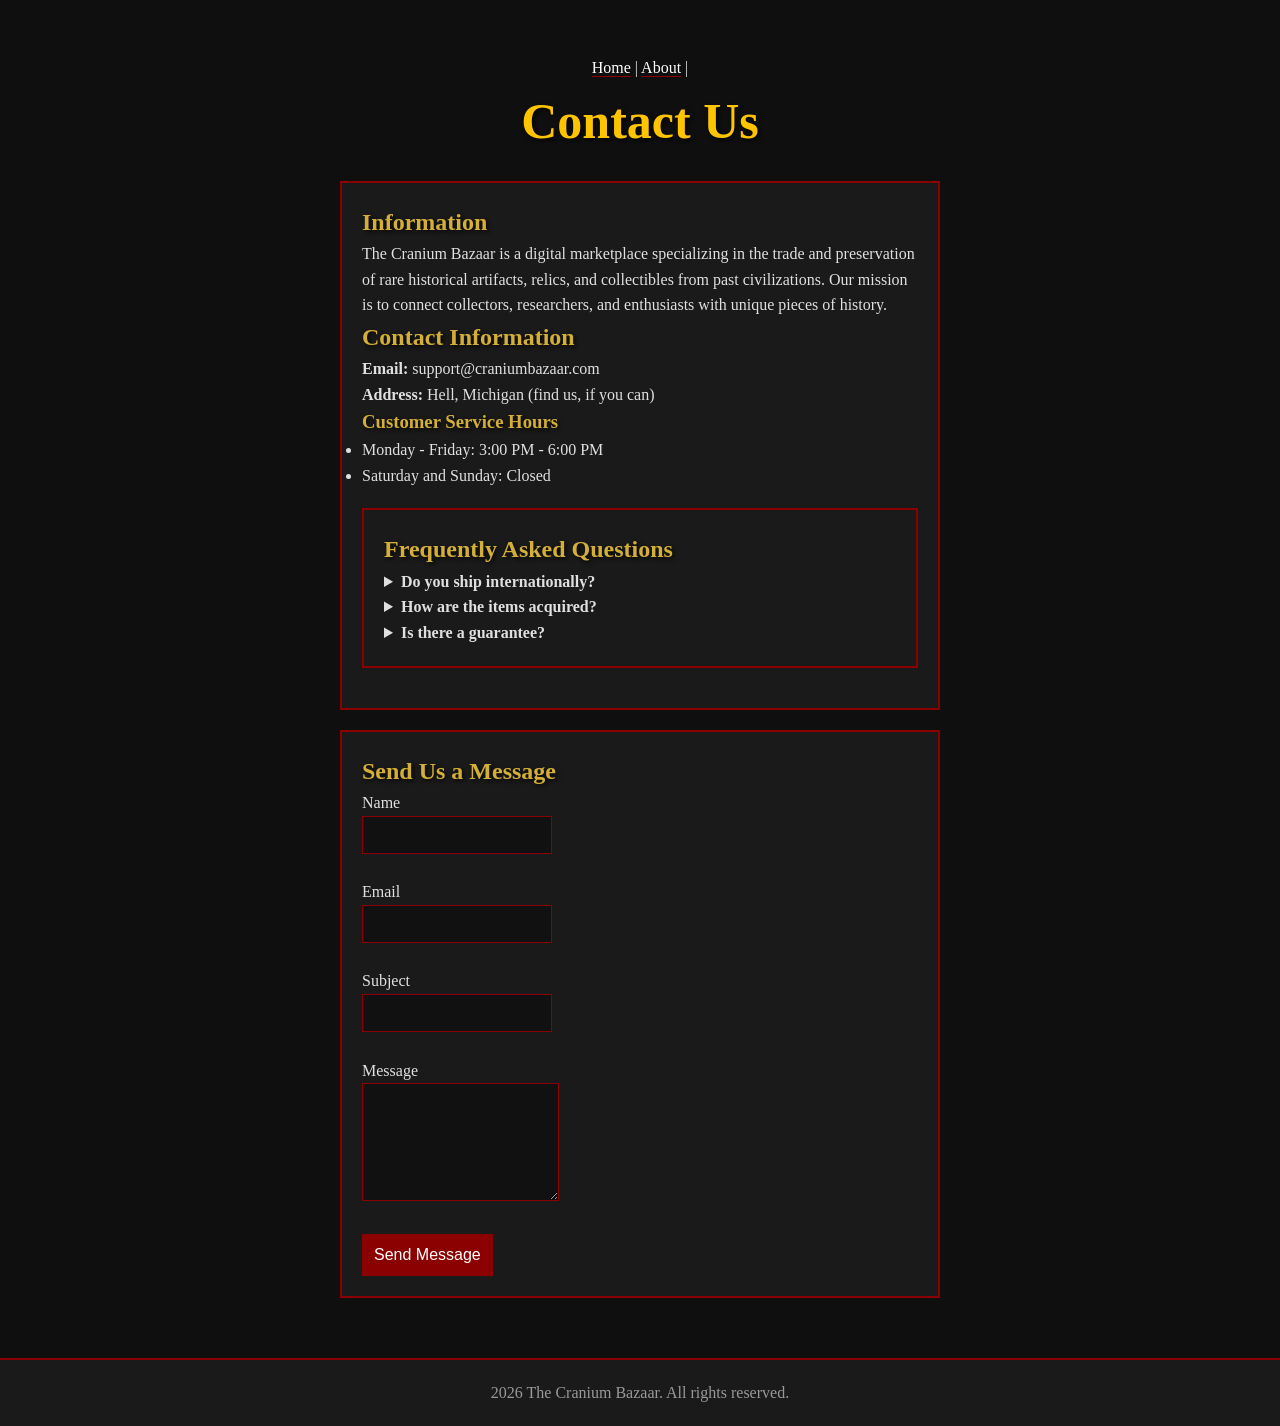
==== about.html @ eb086e93 "feat: Update website with new contact information and navigation links. added product pages and remo" ====
<!DOCTYPE html>
<html lang="en">
<head>
    <link rel="stylesheet" href="css/style.css">
    <meta charset="UTF-8">
    <meta name="viewport" content="width=device-width, initial-scale=1.0">
    <title>Contact Us</title>
</head>



<body>
    

    <main>
        <nav class="nav">
        <a href="index.html">Home</a> |
        <a href="about.html">About</a> | 
        </nav>

        <h1>Contact Us</h1>
        <div class="skull-container">
            <section>
                <h2>Information</h2>
                <p>The Cranium Bazaar is a digital marketplace specializing in the trade
                    and preservation of rare historical artifacts, relics, and collectibles
                    from past civilizations. Our mission is to connect collectors,
                    researchers, and enthusiasts with unique pieces of history.</p>
            </section>

            <section>
                <h2>Contact Information</h2>
                    
                <p><strong>Email:</strong> support@craniumbazaar.com</p>
                <p><strong>Address:</strong> Hell, Michigan (find us, if you can)</p>
                    
                <h3>Customer Service Hours</h3>
                <ul>
                    <li>Monday - Friday: 3:00 PM - 6:00 PM</li>
                    <li>Saturday and Sunday: Closed</li>
                </ul>
            </section>
            
            
            <div class="skull-container">
                
                <article>
                <section>
                    <h2>Frequently Asked Questions</h2>
                    <details>
                        <summary><strong>Do you ship internationally?</strong></summary>
                            <p>
                                Yes. International shipping is available for most products,
                                although restrictions may apply depending on local regulations.
                            </p>
                    </details>
                    
                    <details>
                        <summary><strong>How are the items acquired?</strong></summary>
                            <p>The items were acquired throught the centuries by our family ancestors through black market exploitation and
                                colony exploration.
                            </p>
                    </details>
                
                    <details>
                        <summary><strong>Is there a guarantee?</strong></summary>
                            <p>No.</p>
                    </details>
                
                </section>
                </article>
            </div>
            
        </div>

        <div class="skull-container">   
            <section>
                <h2>Send Us a Message</h2>

                <form id="contact-form">
                    <label for="name">Name</label><br>
                    <input type="text" id="name" name="name" required><br><br>

                    <label for="email">Email</label><br>
                    <input type="email" id="email" name="email" required><br><br>

                    <label for="subject">Subject</label><br>
                    <input type="text" id="subject" name="subject" required><br><br>

                    <label for="message">Message</label><br>
                    <textarea id="message" name="message" rows="6" required></textarea><br><br>

                    <button type="submit">Send Message</button>
                </form>
            </section>
        </div>

    </main>

    <footer>
        <p>2026 The Cranium Bazaar. All rights reserved.</p>
    </footer>
    
    
</body>




<script src="js/atendimento.js"></script>

</html>
---- css/style.css ----
* {
    margin: 0;
    padding: 0;
    box-sizing: border-box;
}

body {
    background-color: #0a0a0a;
    color: #e0e0e0;
    font-family: 'Cardo', 'Georgia', serif;
    line-height: 1.6;
}

header {
    background-color: #1a1a1a;
    border-bottom: 2px solid #8b0000;
    padding: 20px;
    text-align: center;
}

h1 {
    font-family: 'Cinzel', 'Cardo', serif;
    color: #ffc400;
    text-shadow: 2px 2px 4px rgba(0, 0, 0, 0.8);
    text-align: center;
    font-size: 50px;
}

h2, h3 {
    font-family: 'Cinzel', 'Cardo', serif;
    color: #d4af37;
    text-shadow: 2px 2px 4px rgba(0, 0, 0, 0.8);
}

main {
    background-color: #0f0f0f;
    padding: 40px 20px;
}

a {
    color: #ffffff;
    text-decoration: none;
    border-bottom: 1px solid #8b0000;
    transition: color 0.3s;
}

a:hover {
    color: #8b0000;
    border-bottom-color: rgb(87, 0, 0);
}

.skull-container {
    background-color: #1a1a1a;
    border: 2px solid #8b0000;
    padding: 20px;
    margin: 20px auto;
    max-width: 600px;
}

.product-detail {
    display: grid;
    grid-template-columns: 1fr;
    gap: 20px;
    align-items: start;
}

.product-detail-image {
    width: 100%;
    max-width: 420px;
    display: block;
    border: 2px solid #8b0000;
    border-radius: 8px;
    background-color: #111;
    padding: 6px;
    align-self: center;
}

.product-title {
    background-color: #111;
    border: 1px solid #8b0000;
    padding: 18px;
}

.price {
    color: #ffc400;
    font-size: 1.8rem;
    font-weight: bold;
    margin: 12px 0;
}

.buy-now-button {
    display: inline-block;
    text-decoration: none;
    margin-top: 12px;
}

.back-link {
    display: inline-block;
    margin-top: 18px;
}

.contact-container {
    background-color: #1a1a1a;
    border: 2px solid #8b0000;
    padding: 20px;
    margin: 20px auto;
    max-width: 300px;
    text-align: center;
}

.product-list {
    list-style: none;
    margin: 0;
    padding: 0;
}

.product-list li {
    display: flex;
    align-items: center;
    gap: 12px;
    margin-bottom: 12px;
}

#banner{
    width: 100%;
    max-width: 600px;
    display: block;
    margin: 20px auto;
}

.item-image {
    width: 100px;
    height: 100px;
    border: 1px solid #8b0000;
    border-radius: 8px;
    background-color: #111;
    padding: 4px;
}

#item-preview {
    padding: 20px;
    text-align: center;
}

.buy-now-button {
    background-color: #8b0000;
    color: #fff;
    padding: 10px 20px;
    border: none;
    cursor: pointer;
    font-size: 16px;
    transition: background-color 0.3s;
}

footer {
    background-color: #1a1a1a;
    border-top: 2px solid #8b0000;
    text-align: center;
    padding: 20px;
    color: #999;
}

nav {
    margin-top: 15px;
    text-align: center;
}


input,
textarea {
    background-color: #111;
    color: #e0e0e0;
    border: 1px solid #8b0000;
    padding: 10px;
    font-family: inherit;
}

input:focus,
textarea:focus {
    outline: none;
    border-color: #ffc400;
}

button {
    background-color: #8b0000;
    color: white;
    border: none;
    padding: 12px;
    cursor: pointer;
    font-size: 16px;
}

button:hover {
    background-color: #5a0000;
}
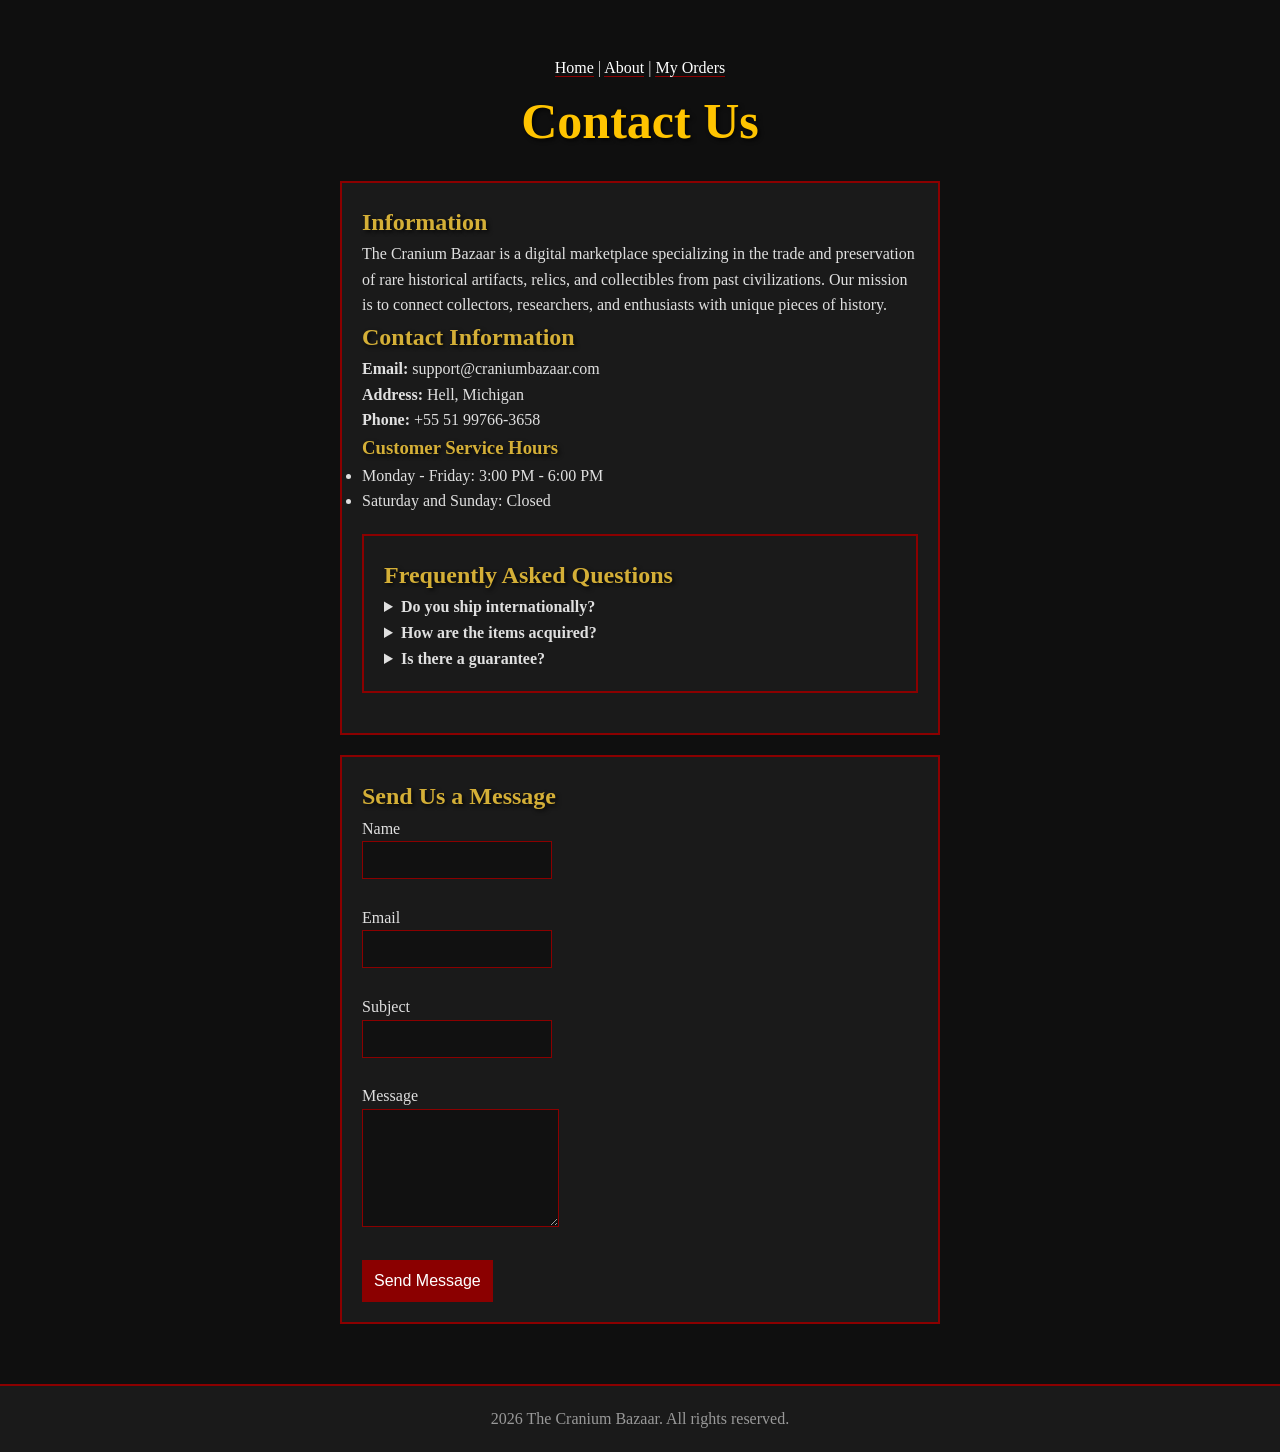
==== commit ccef8741: "feat: Update website with new contact information and navigation links" ====
--- a/about.html
+++ b/about.html
@@ -15,7 +15,8 @@
     <main>
         <nav class="nav">
         <a href="index.html">Home</a> |
-        <a href="about.html">About</a> | 
+        <a href="about.html">About</a> |
+        <a href="myorders.html">My Orders</a> 
         </nav>
 
         <h1>Contact Us</h1>
@@ -32,7 +33,8 @@
                 <h2>Contact Information</h2>
                     
                 <p><strong>Email:</strong> support@craniumbazaar.com</p>
-                <p><strong>Address:</strong> Hell, Michigan (find us, if you can)</p>
+                <p><strong>Address:</strong> Hell, Michigan</p>
+                <p><strong>Phone:</strong> +55 51 99766-3658</p>
                     
                 <h3>Customer Service Hours</h3>
                 <ul>
--- a/css/style.css
+++ b/css/style.css
@@ -151,7 +151,97 @@
     font-size: 16px;
     transition: background-color 0.3s;
 }
-
+/*ORDERS*/
+.orders-summary {
+    display: grid;
+    grid-template-columns: repeat(auto-fit, minmax(160px, 1fr));
+    gap: 16px;
+    margin: 20px 0;
+}
+
+.summary-card {
+    background-color: #111;
+    border: 1px solid #8b0000;
+    padding: 16px;
+    text-align: center;
+}
+
+.summary-number {
+    display: block;
+    margin-top: 8px;
+    color: #ffc400;
+    font-size: 1.6rem;
+    font-weight: bold;
+}
+
+.orders-list {
+    display: grid;
+    gap: 16px;
+    margin-top: 20px;
+}
+
+.order-card {
+    background-color: #111;
+    border: 1px solid #8b0000;
+    padding: 18px;
+}
+
+.order-card header {
+    background: transparent;
+    border: 0;
+    padding: 0 0 12px;
+    text-align: left;
+}
+
+.order-card h3 {
+    margin-bottom: 6px;
+}
+
+.order-meta {
+    display: flex;
+    flex-wrap: wrap;
+    gap: 12px;
+    margin: 12px 0;
+    color: #cfcfcf;
+}
+
+.status-badge {
+    display: inline-block;
+    padding: 4px 10px;
+    border: 1px solid #8b0000;
+    color: #ffc400;
+    font-size: 0.9rem;
+    text-transform: uppercase;
+    letter-spacing: 0.04em;
+}
+
+.status-processing {
+    color: #f2c94c;
+}
+
+.status-shipped {
+    color: #8bd3ff;
+}
+
+.status-delivered {
+    color: #7ee081;
+}
+
+.order-items {
+    margin: 12px 0 0 18px;
+}
+
+.order-actions {
+    margin-top: 16px;
+    display: flex;
+    flex-wrap: wrap;
+    gap: 12px;
+}
+
+.order-actions a {
+    display: inline-block;
+}
+/*ORDERS END*/
 footer {
     background-color: #1a1a1a;
     border-top: 2px solid #8b0000;
@@ -164,7 +254,6 @@
     margin-top: 15px;
     text-align: center;
 }
-
 
 input,
 textarea {
